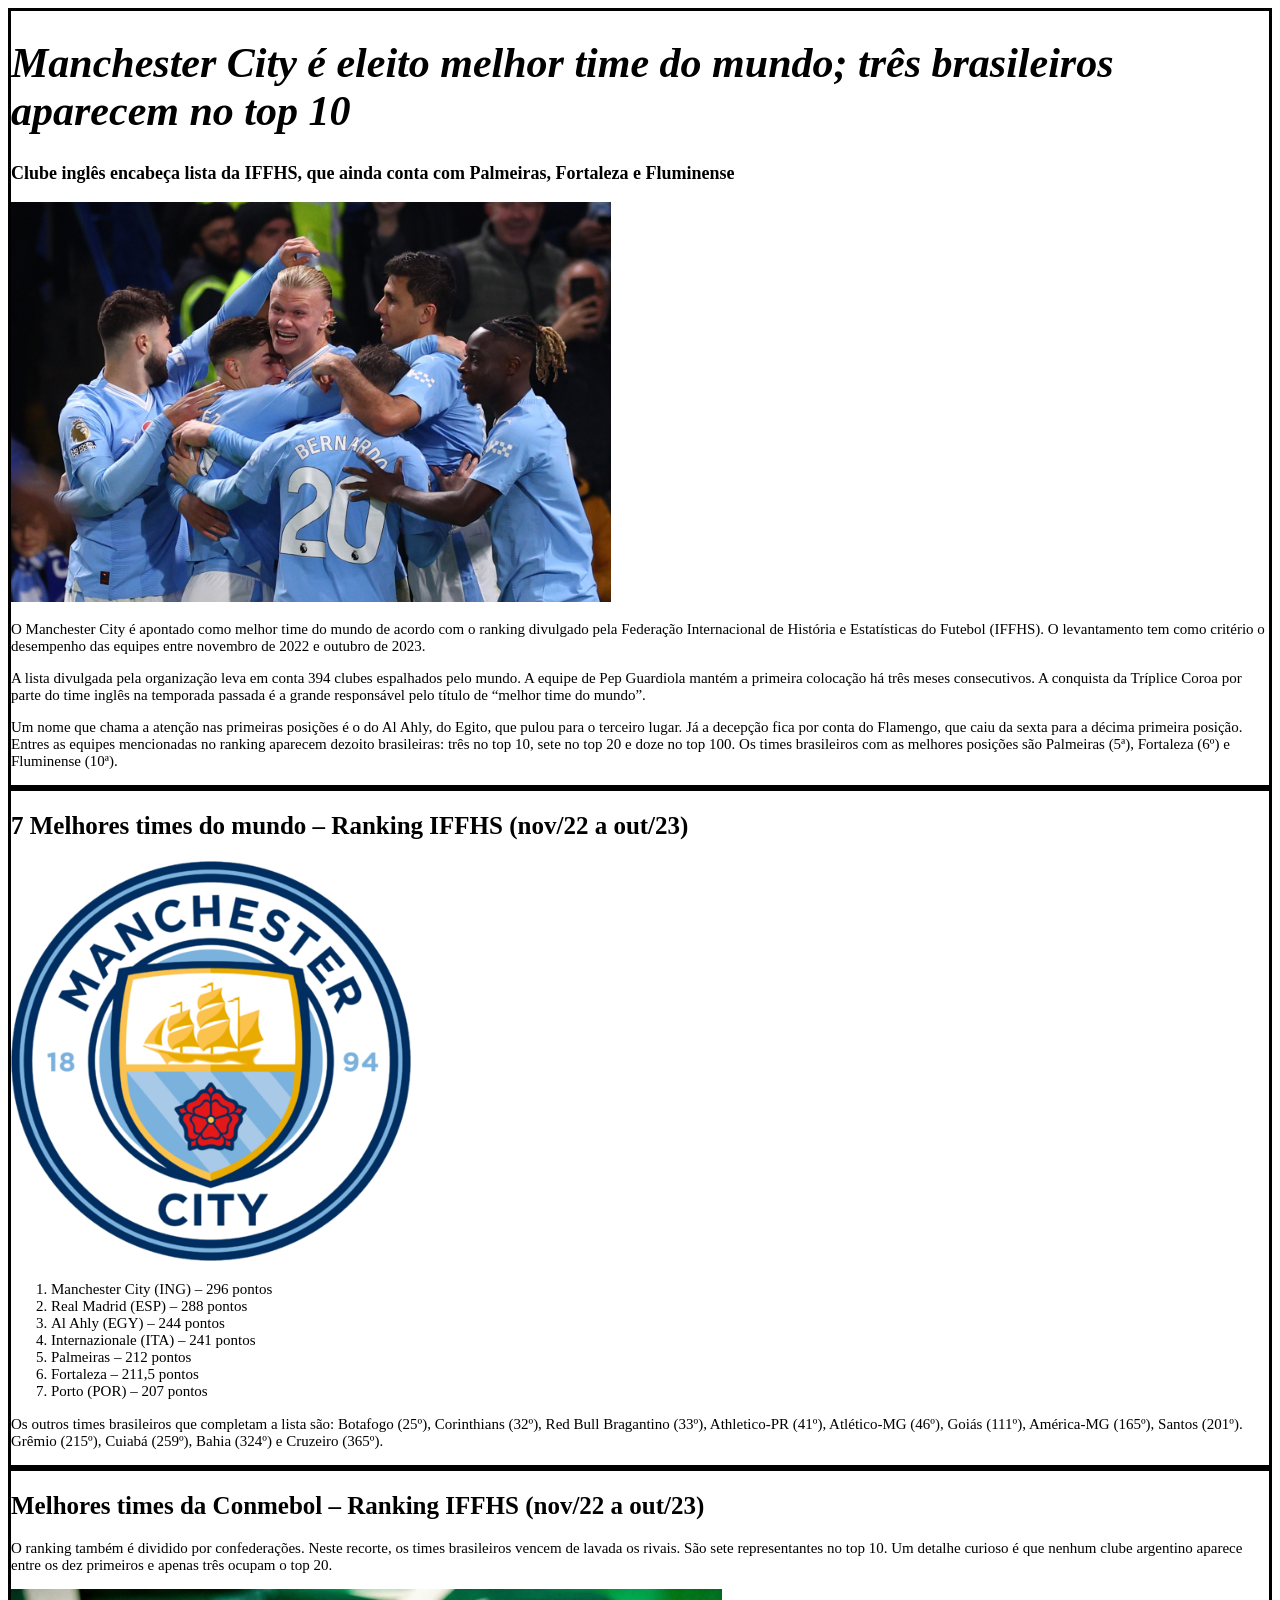
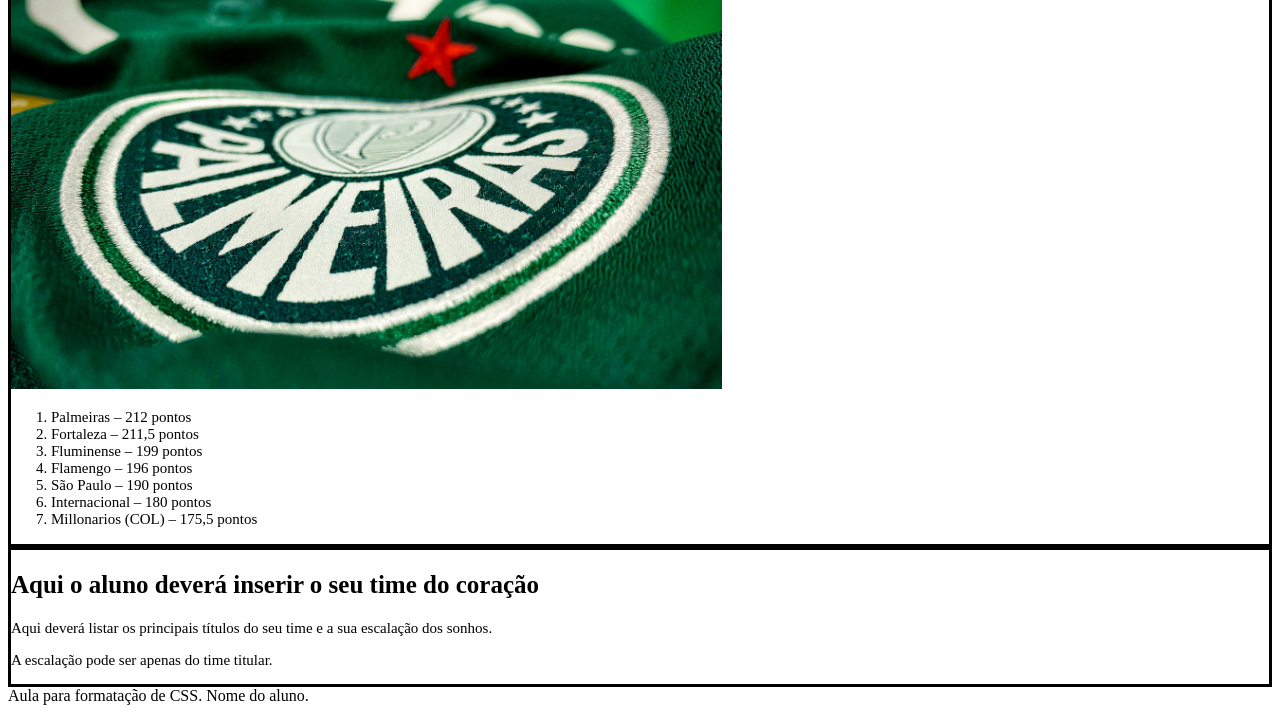
==== index.html @ 65743e0a "Add files via upload" ====
<!DOCTYPE html>
<html lang="pt-br">
  <head>
    <meta charset="UTF-8" />
    <meta name="viewport" content="width=device-width, initial-scale=1.0" />
    <link rel="stylesheet" href="estilo.css">
    <title>Ranking Melhores times</title>
  </head>

  <!--Essa página foi criada utilizando como o texto do artigo do shttps://www.cnnbrasil.com.br/esportes/futebol/flamengo/manchester-city-e-eleito-melhor-time-do-mundo-tres-brasileiros-aparecem-no-top-10/ 
Autor: João Ricardo. CNN - 15/11/2023 às 16:35 -->
  <body>
    <div class="conteudo-principal">
      <h1>
        Manchester City é eleito melhor time do mundo; três brasileiros aparecem
        no top 10
      </h1>
      <h3>
        Clube inglês encabeça lista da IFFHS, que ainda conta com Palmeiras,
        Fortaleza e Fluminense
      </h3>

      <img src="foot.jpg" alt="futebol">

      <p>
        O Manchester City é apontado como melhor time do mundo de acordo com o
        ranking divulgado pela Federação Internacional de História e
        Estatísticas do Futebol (IFFHS). O levantamento tem como critério o
        desempenho das equipes entre novembro de 2022 e outubro de 2023.
      </p>

      <p>
        A lista divulgada pela organização leva em conta 394 clubes espalhados
        pelo mundo. A equipe de Pep Guardiola mantém a primeira colocação há
        três meses consecutivos. A conquista da Tríplice Coroa por parte do time
        inglês na temporada passada é a grande responsável pelo título de
        “melhor time do mundo”.
      </p>

      <p>
        Um nome que chama a atenção nas primeiras posições é o do Al Ahly, do
        Egito, que pulou para o terceiro lugar. Já a decepção fica por conta do
        Flamengo, que caiu da sexta para a décima primeira posição. Entres as
        equipes mencionadas no ranking aparecem dezoito brasileiras: três no top
        10, sete no top 20 e doze no top 100. Os times brasileiros com as
        melhores posições são Palmeiras (5ª), Fortaleza (6º) e Fluminense (10ª).
      </p>
    </div>


    <div class="conteudo-lista">
        <h2>7 Melhores times do mundo – Ranking IFFHS (nov/22 a out/23)</h2>
        <img src="Manchester.png" alt="emblema manchester city">
        <ol>
            <li>Manchester City (ING) – 296 pontos</li>
            <li>Real Madrid (ESP) – 288 pontos</li>
            <li>Al Ahly (EGY) – 244 pontos</li>
            <li>Internazionale (ITA) – 241 pontos</li>
            <li>Palmeiras – 212 pontos</li>
            <li>Fortaleza – 211,5 pontos</li>
            <li>Porto (POR) – 207 pontos</li>
        </ol>

        <p>Os outros times brasileiros que completam a lista são: Botafogo (25º), Corinthians (32º), Red Bull Bragantino (33º), Athletico-PR (41º), Atlético-MG (46º), Goiás (111º), América-MG (165º), Santos (201º). Grêmio (215º), Cuiabá (259º), Bahia (324º) e Cruzeiro (365º).</p>
    </div>   
    
    <div class="conteudo-lista">
        <h2>Melhores times da Conmebol – Ranking IFFHS (nov/22 a out/23)</h2>
        <p>O ranking também é dividido por confederações. Neste recorte, os times brasileiros vencem de lavada os rivais. São sete representantes no top 10. Um detalhe curioso é que nenhum clube argentino aparece entre os dez primeiros e apenas três ocupam o top 20.</p>

        <img src="palmeiras.jpg" alt="">

        <ol>
            <li>Palmeiras – 212 pontos</li>
            <li>Fortaleza – 211,5 pontos</li>
            <li>Fluminense – 199 pontos</li>
            <li>Flamengo – 196 pontos</li>
            <li>São Paulo – 190 pontos</li>
            <li>Internacional – 180 pontos</li>
            <li>Millonarios (COL) – 175,5 pontos</li>
        </ol>

    </div>

    <div class="meu-time">
      <h2>Aqui o aluno deverá inserir o seu time do coração</h2>
      <p>Aqui deverá listar os principais títulos do seu time e a sua escalação dos sonhos.</p>
      <p>A escalação pode ser apenas do time titular.</p>


    </div>

    <footer>Aula para formatação de CSS. Nome do aluno.</footer>
  </body>
</html>
---- estilo.css ----
body {
    h1{
        font-size: 42px;
        font-style: oblique;
    }
    img{
        height: 400px;
    }
    h3{
        font-size: 18px;
    }
    p{
        font-size: 15px;
    }
    h2{
        font-size: 25px;
    }
    li{
        font-size: 15px;
    }
}
.conteudo-principal{
    border: 3px solid;
}
.conteudo-lista{
    border: 3px solid;
}
.meu-time{
    border: 3px solid;
}
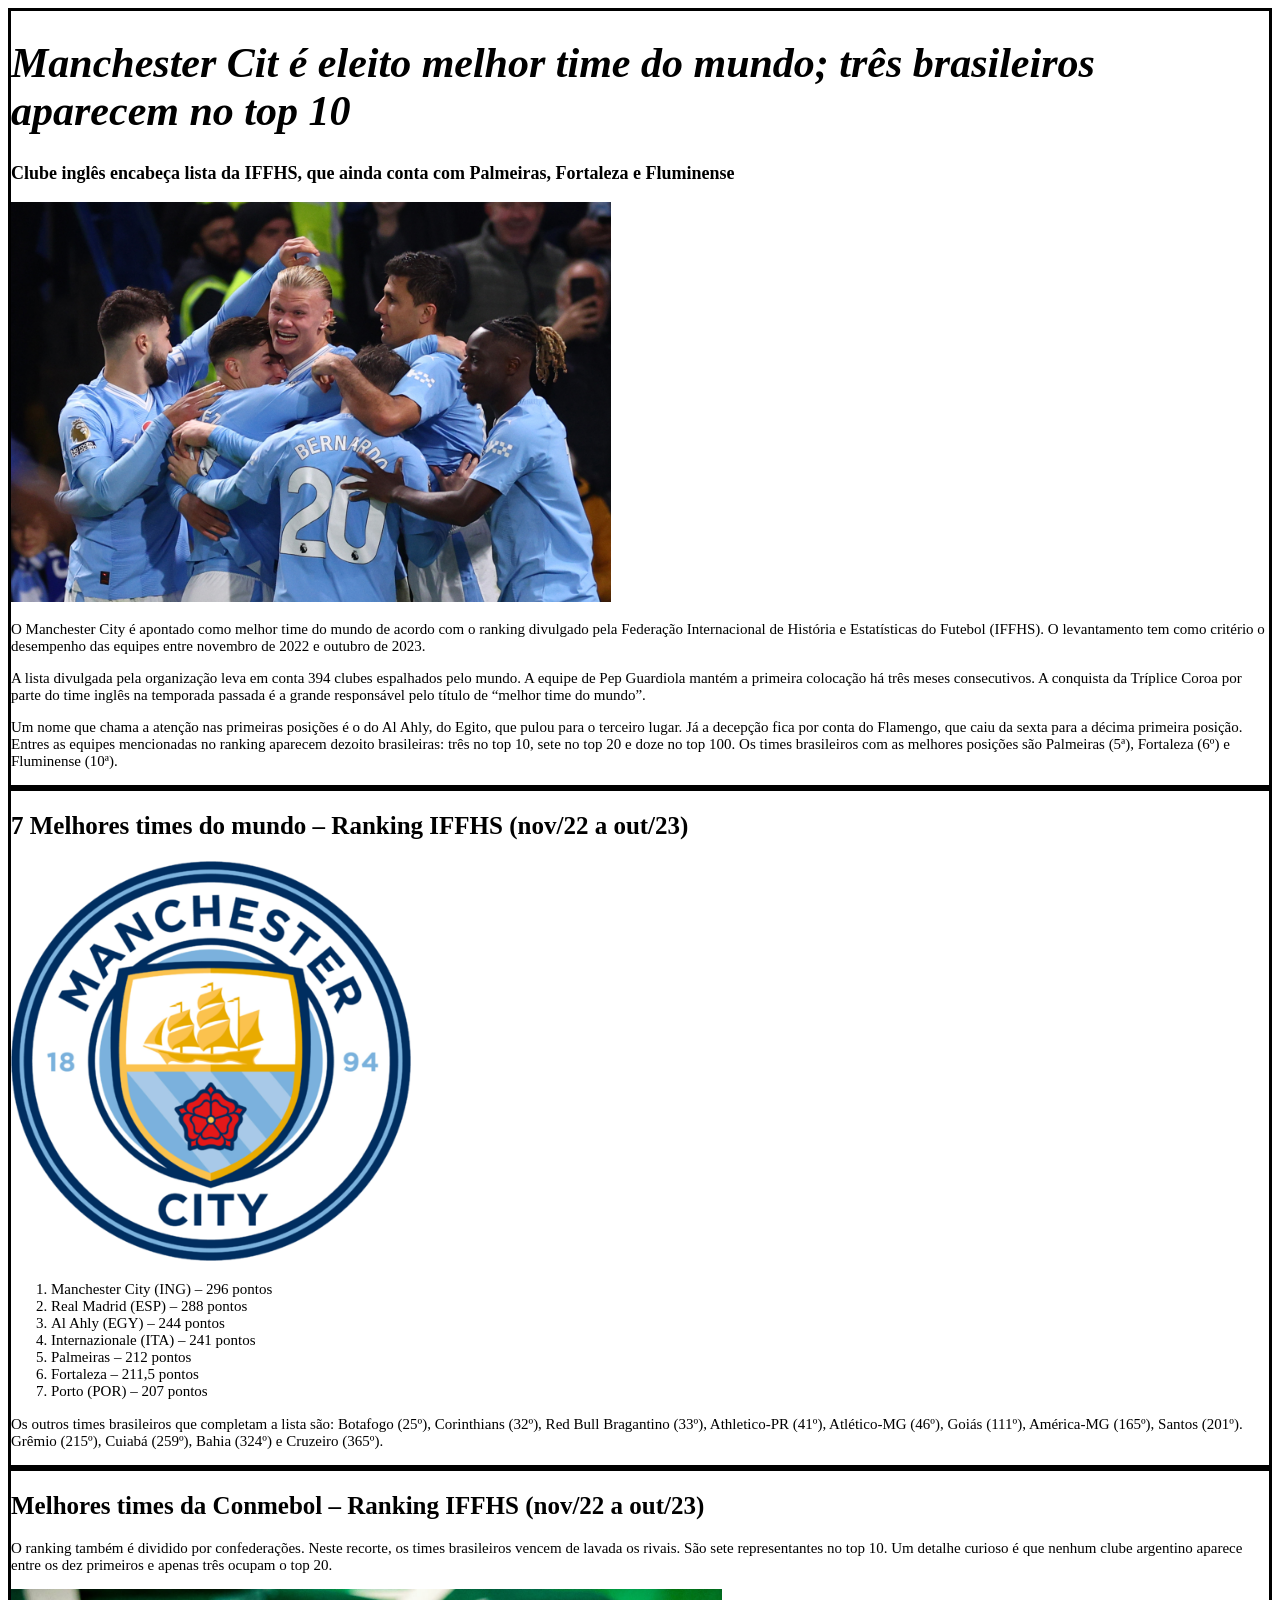
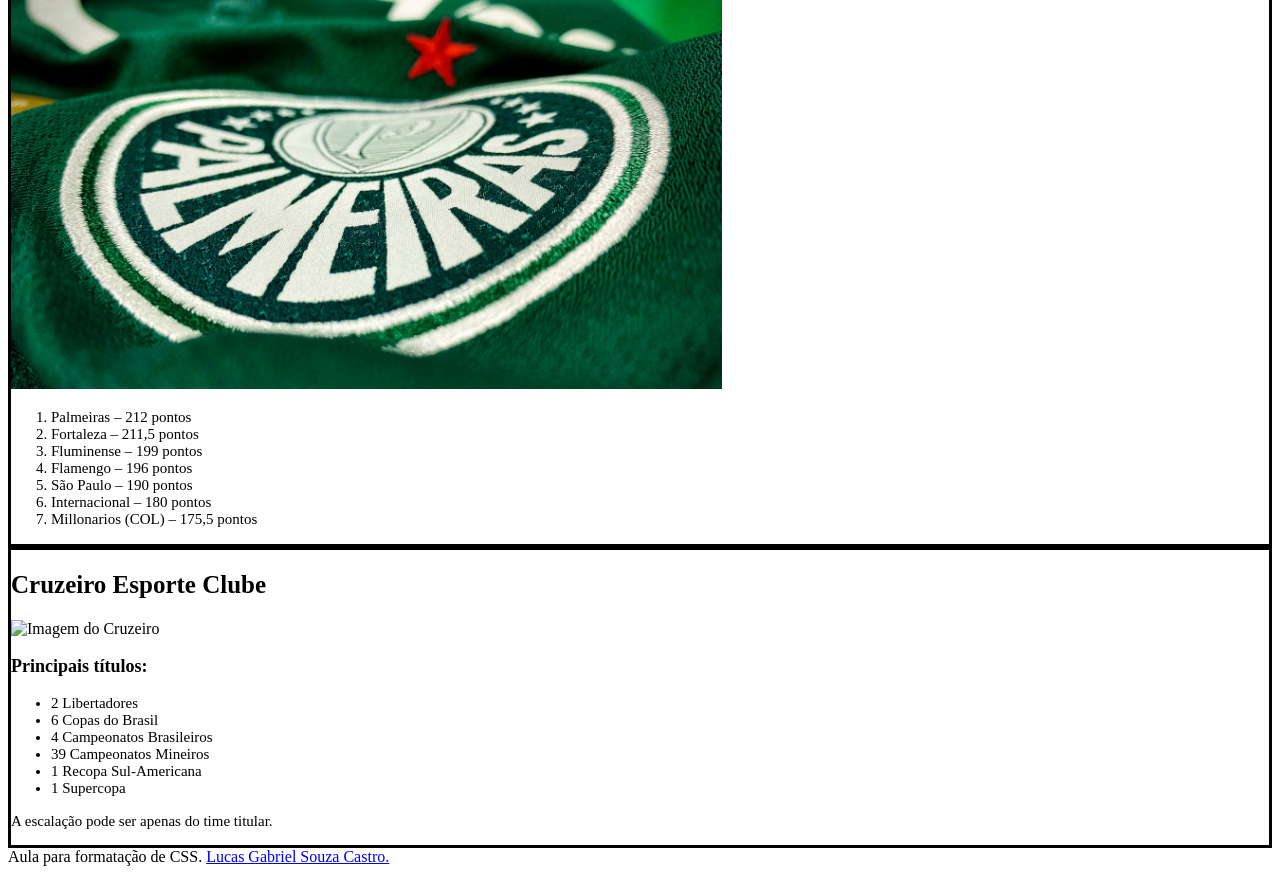
==== commit 157eee32: "Add files via upload" ====
--- a/index.html
+++ b/index.html
@@ -12,7 +12,7 @@
   <body>
     <div class="conteudo-principal">
       <h1>
-        Manchester City é eleito melhor time do mundo; três brasileiros aparecem
+        Manchester Cit é eleito melhor time do mundo; três brasileiros aparecem
         no top 10
       </h1>
       <h3>
@@ -83,13 +83,22 @@
     </div>
 
     <div class="meu-time">
-      <h2>Aqui o aluno deverá inserir o seu time do coração</h2>
-      <p>Aqui deverá listar os principais títulos do seu time e a sua escalação dos sonhos.</p>
+      <h2>Cruzeiro Esporte Clube</h2>
+      <img src="Cruzeiro_Esporte_Clube_(logo).svg.png" alt="Imagem do Cruzeiro">
+      <h3>Principais títulos:</h3>
+       <ul>
+            <li>2 Libertadores</li>
+            <li>6 Copas do Brasil</li>
+            <li>4 Campeonatos Brasileiros</li>
+            <li>39 Campeonatos Mineiros</li>
+            <li>1 Recopa Sul-Americana</li>
+            <li>1 Supercopa</li>
+        </ul>
       <p>A escalação pode ser apenas do time titular.</p>
 
 
     </div>
 
-    <footer>Aula para formatação de CSS. Nome do aluno.</footer>
+    <footer>Aula para formatação de CSS. <a href="aluno.html">Lucas Gabriel Souza Castro.</a></footer>
   </body>
 </html>
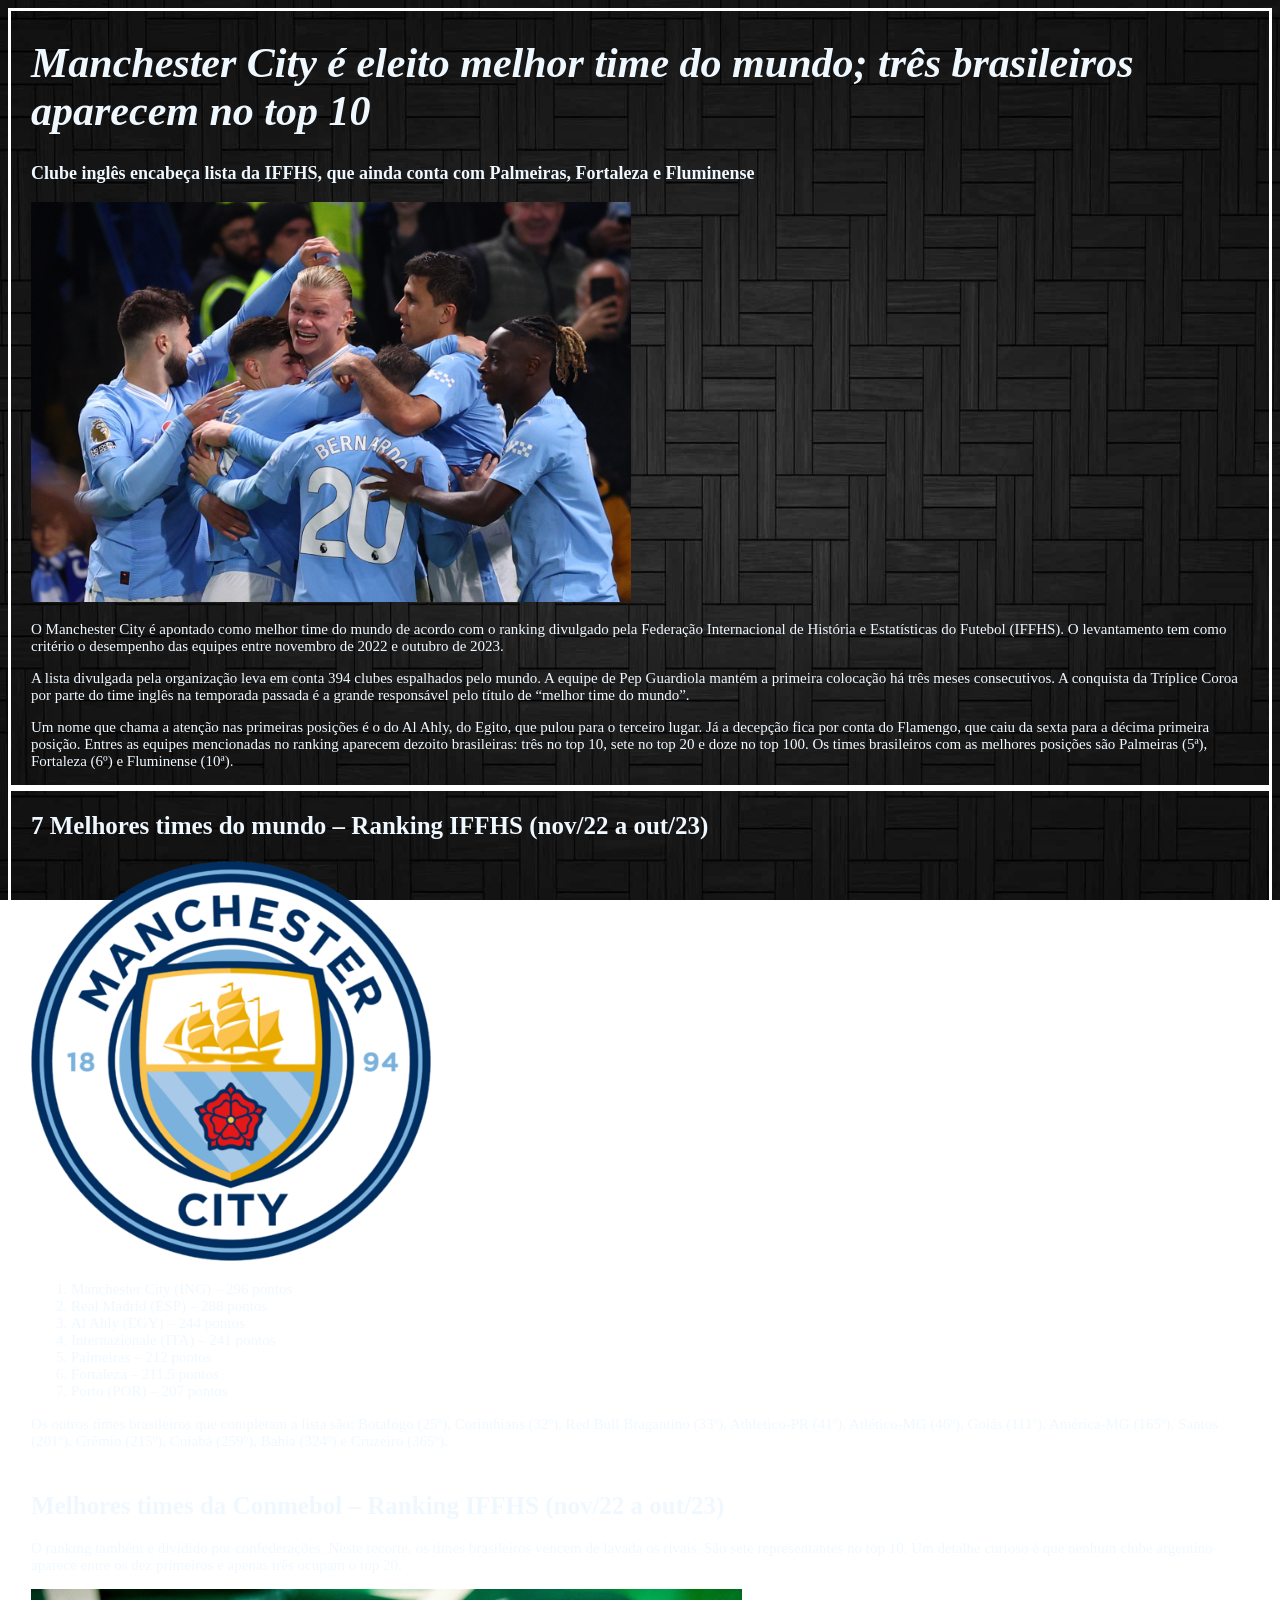
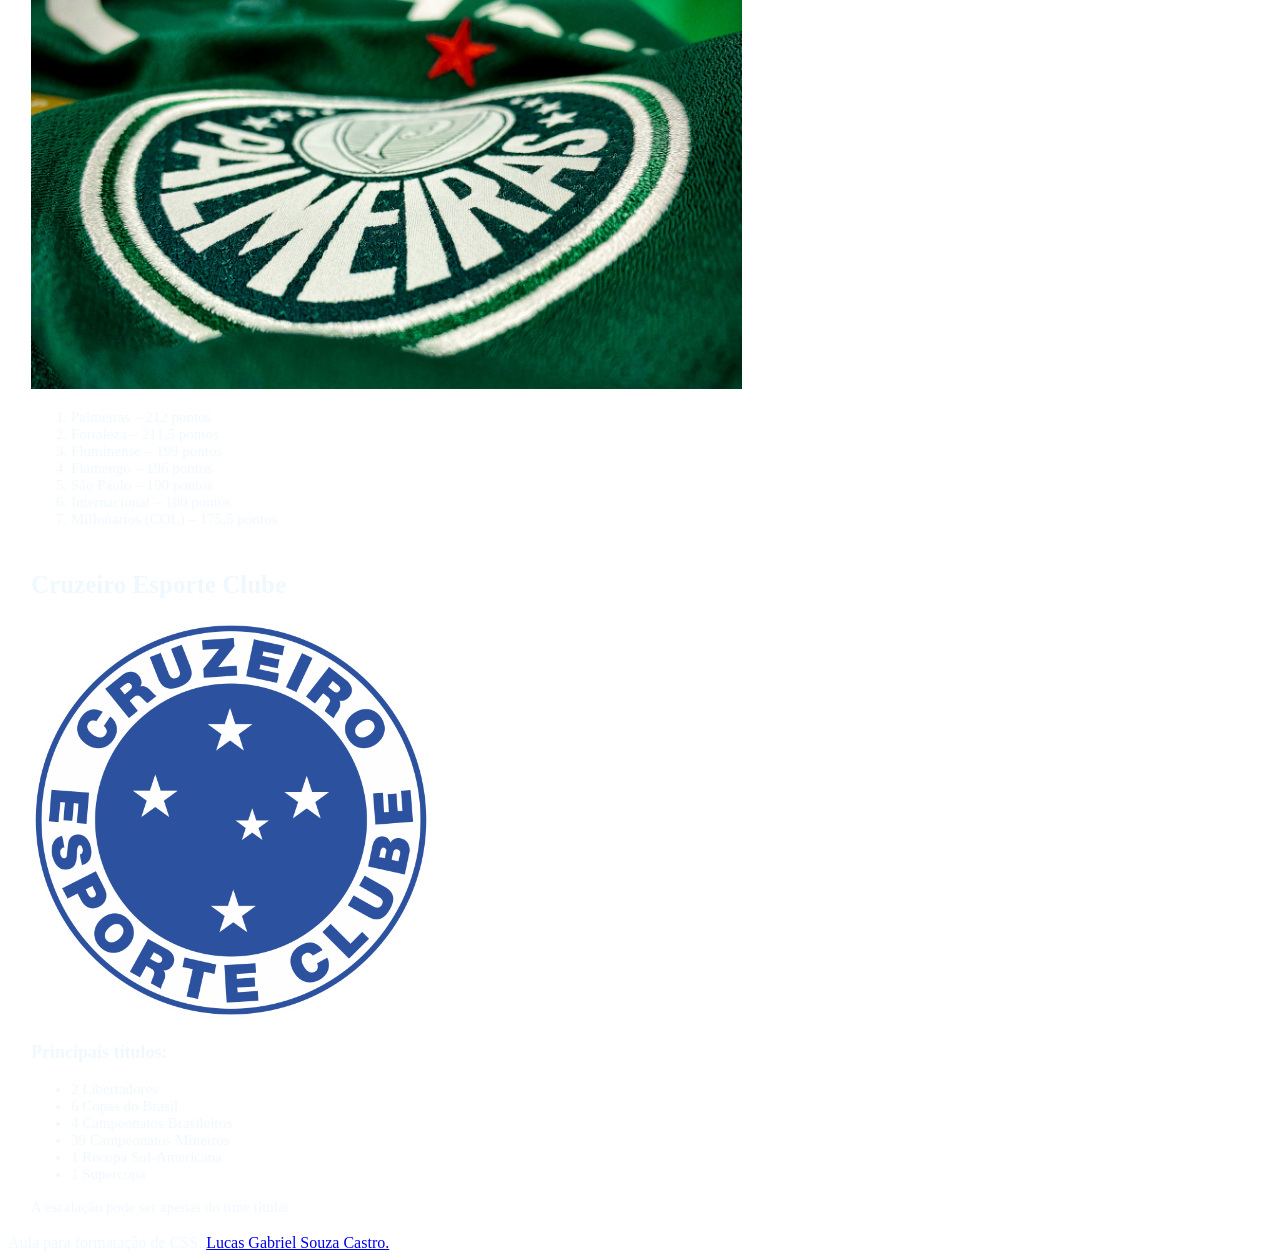
==== commit c14e76da: "Add files via upload" ====
--- a/index.html
+++ b/index.html
@@ -12,7 +12,7 @@
   <body>
     <div class="conteudo-principal">
       <h1>
-        Manchester Cit é eleito melhor time do mundo; três brasileiros aparecem
+        Manchester City é eleito melhor time do mundo; três brasileiros aparecem
         no top 10
       </h1>
       <h3>
@@ -20,7 +20,7 @@
         Fortaleza e Fluminense
       </h3>
 
-      <img src="foot.jpg" alt="futebol">
+      <img src="img/foot.jpg" alt="futebol">
 
       <p>
         O Manchester City é apontado como melhor time do mundo de acordo com o
@@ -50,7 +50,7 @@
 
     <div class="conteudo-lista">
         <h2>7 Melhores times do mundo – Ranking IFFHS (nov/22 a out/23)</h2>
-        <img src="Manchester.png" alt="emblema manchester city">
+        <img src="img/Manchester.png" alt="emblema manchester city">
         <ol>
             <li>Manchester City (ING) – 296 pontos</li>
             <li>Real Madrid (ESP) – 288 pontos</li>
@@ -68,7 +68,7 @@
         <h2>Melhores times da Conmebol – Ranking IFFHS (nov/22 a out/23)</h2>
         <p>O ranking também é dividido por confederações. Neste recorte, os times brasileiros vencem de lavada os rivais. São sete representantes no top 10. Um detalhe curioso é que nenhum clube argentino aparece entre os dez primeiros e apenas três ocupam o top 20.</p>
 
-        <img src="palmeiras.jpg" alt="">
+        <img src="img/palmeiras.jpg" alt="">
 
         <ol>
             <li>Palmeiras – 212 pontos</li>
@@ -84,7 +84,7 @@
 
     <div class="meu-time">
       <h2>Cruzeiro Esporte Clube</h2>
-      <img src="Cruzeiro_Esporte_Clube_(logo).svg.png" alt="Imagem do Cruzeiro">
+      <img src="img/Cruzeiro_Esporte_Clube_(logo).svg.png" alt="Imagem do Cruzeiro">
       <h3>Principais títulos:</h3>
        <ul>
             <li>2 Libertadores</li>
--- a/estilo.css
+++ b/estilo.css
@@ -1,30 +1,55 @@
 body {
+    background-image: url(img/pretum.jpg);
+    background-attachment: fixed;
+    background-size: cover;
     h1{
         font-size: 42px;
         font-style: oblique;
+        margin-left: 20px;
+        color:aliceblue;
     }
     img{
         height: 400px;
+        margin-left: 20px;
     }
     h3{
         font-size: 18px;
+        margin-left: 20px;
+        color: aliceblue;
     }
     p{
         font-size: 15px;
+        margin-left: 20px;
+        margin-right: 20px;
+        color: aliceblue;
     }
     h2{
         font-size: 25px;
+        margin-left: 20px;
+        color: aliceblue;
     }
     li{
         font-size: 15px;
+        margin-left: 20px;
+        color: aliceblue;
+    }
+    footer{
+        color: aliceblue;
     }
 }
 .conteudo-principal{
-    border: 3px solid;
+    border: 3px solid white;
 }
 .conteudo-lista{
-    border: 3px solid;
+    border: 3px solid white;
 }
 .meu-time{
-    border: 3px solid;
+    border: 3px solid white;
+}
+.meu-perfil{
+    border: 3px solid white;
+    img{
+        height: 400px;
+        margin-left: 20px;
+    }
 }
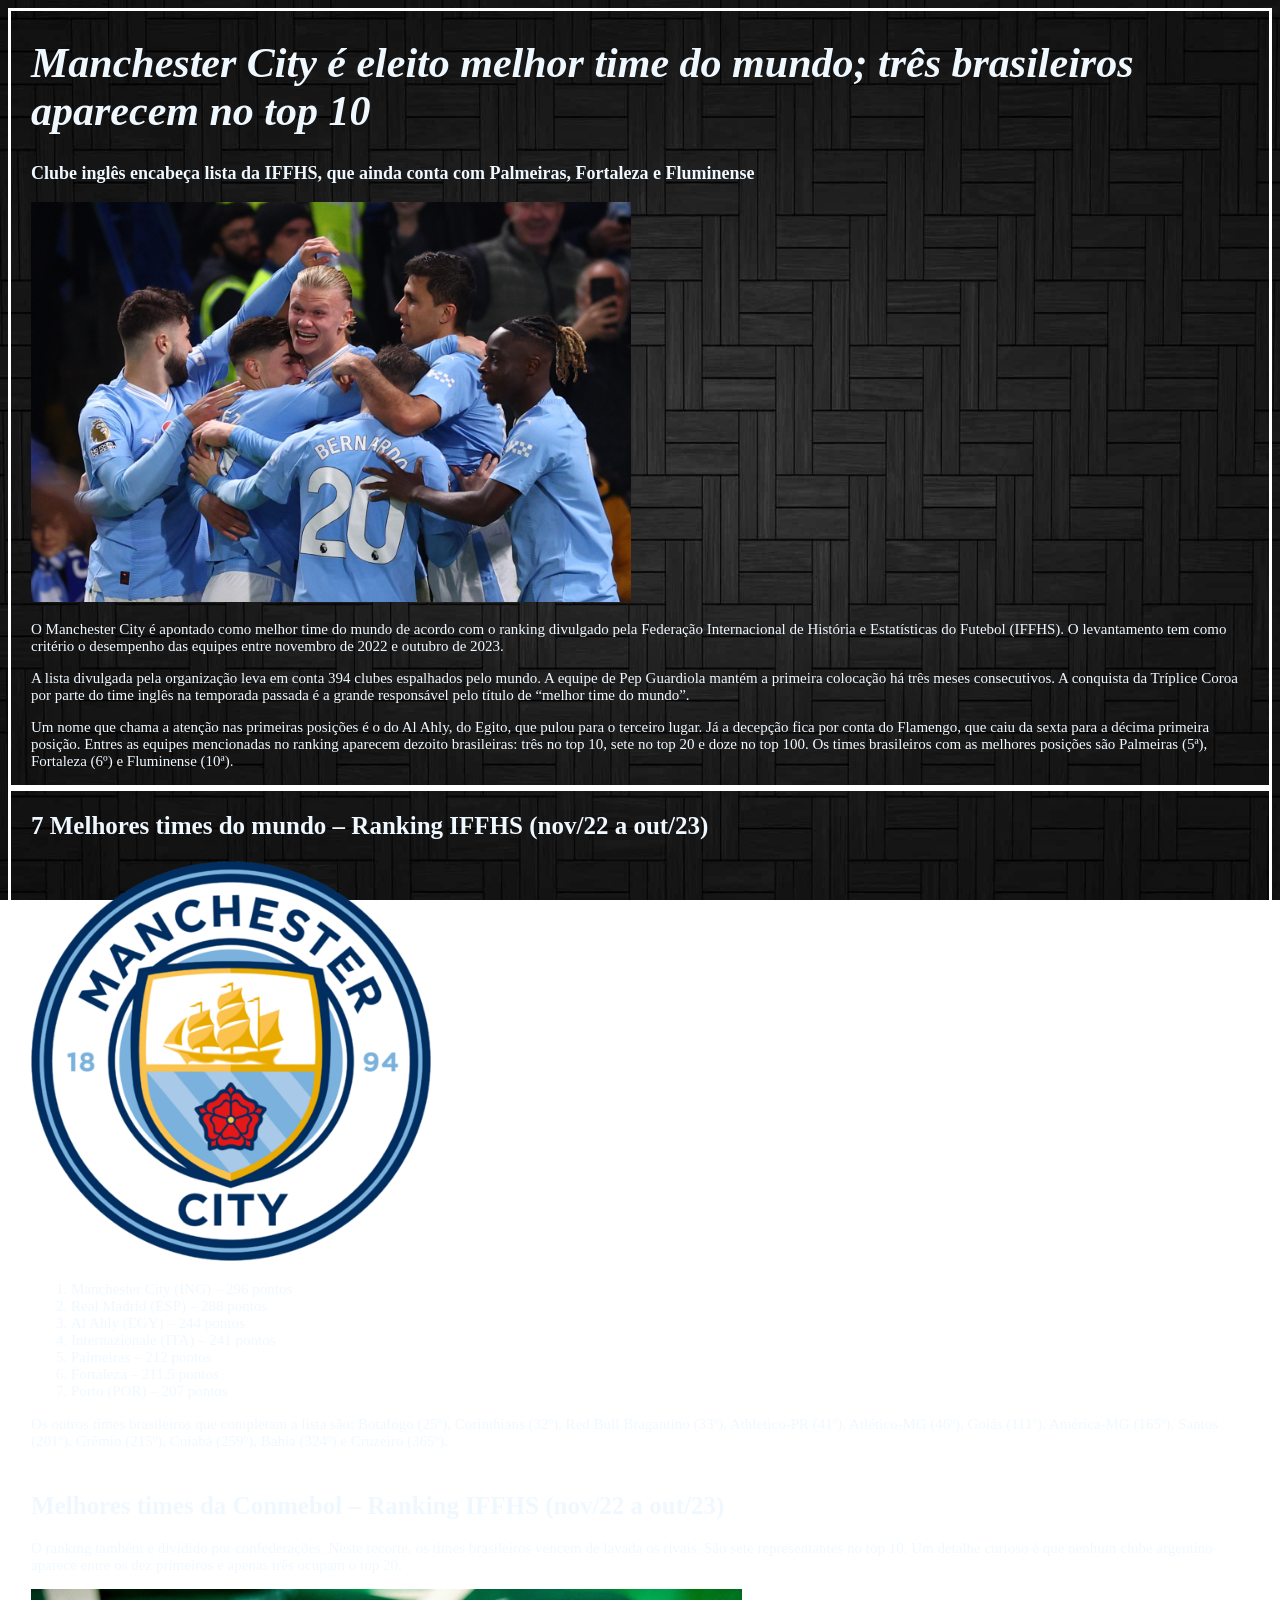
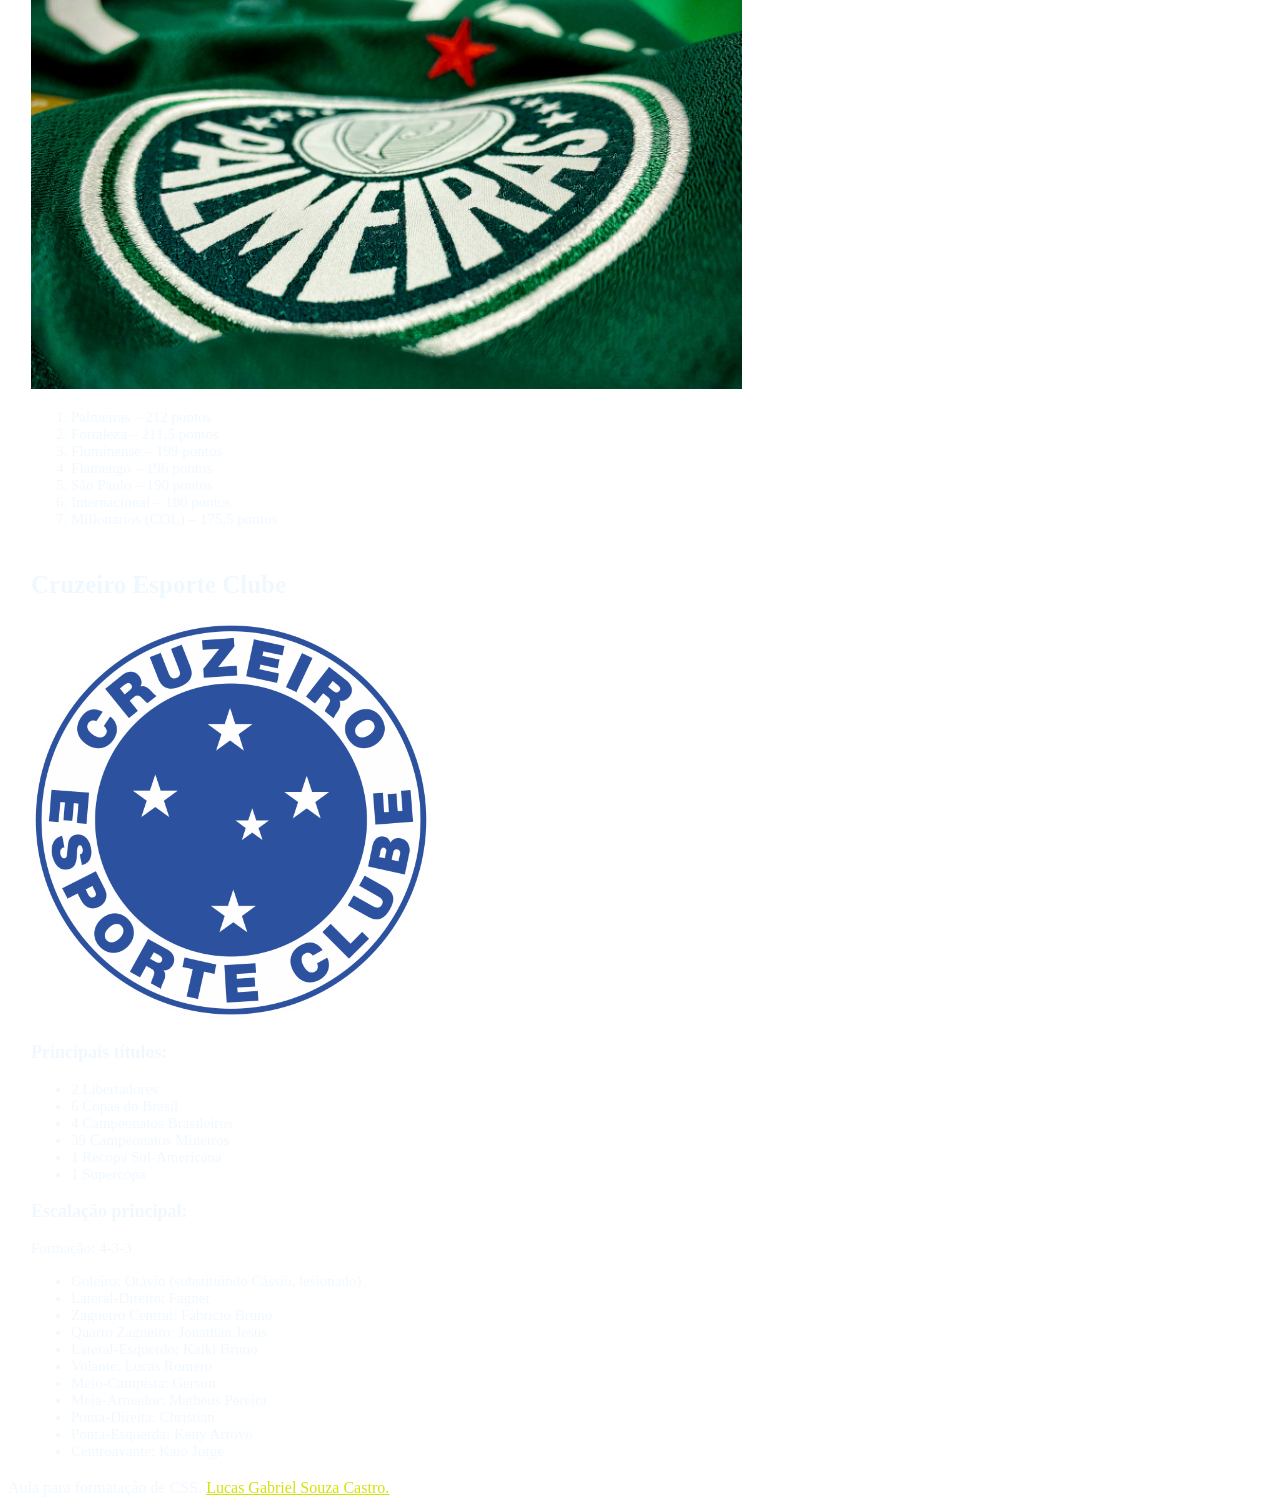
==== commit f668a1ea: "Add files via upload" ====
--- a/index.html
+++ b/index.html
@@ -94,8 +94,21 @@
             <li>1 Recopa Sul-Americana</li>
             <li>1 Supercopa</li>
         </ul>
-      <p>A escalação pode ser apenas do time titular.</p>
-
+      <h3>Escalação principal:</h3>
+      <p>Formação: 4-3-3</p>
+      <ul>
+   <li> Goleiro: Otávio (substituindo Cássio, lesionado)</li>
+    <li>Lateral-Direito: Fagner</li>
+   <li> Zagueiro Central: Fabrício Bruno</li>
+    <li>Quarto Zagueiro: Jonathan Jesus</li>
+    <li>Lateral-Esquerdo: Kaiki Bruno</li>
+    <li>Volante: Lucas Romero</li>
+    <li>Meio-Campista: Gerson</li>
+    <li>Meia-Armador: Matheus Pereira</li>
+    <li>Ponta-Direita: Christian</li>
+    <li>Ponta-Esquerda: Keny Arroyo</li>
+    <li>Centroavante: Kaio Jorge</li>
+      </ul>
 
     </div>
 
--- a/estilo.css
+++ b/estilo.css
@@ -36,6 +36,9 @@
     footer{
         color: aliceblue;
     }
+    a{
+        color: rgb(212, 226, 11);
+    }
 }
 .conteudo-principal{
     border: 3px solid white;
